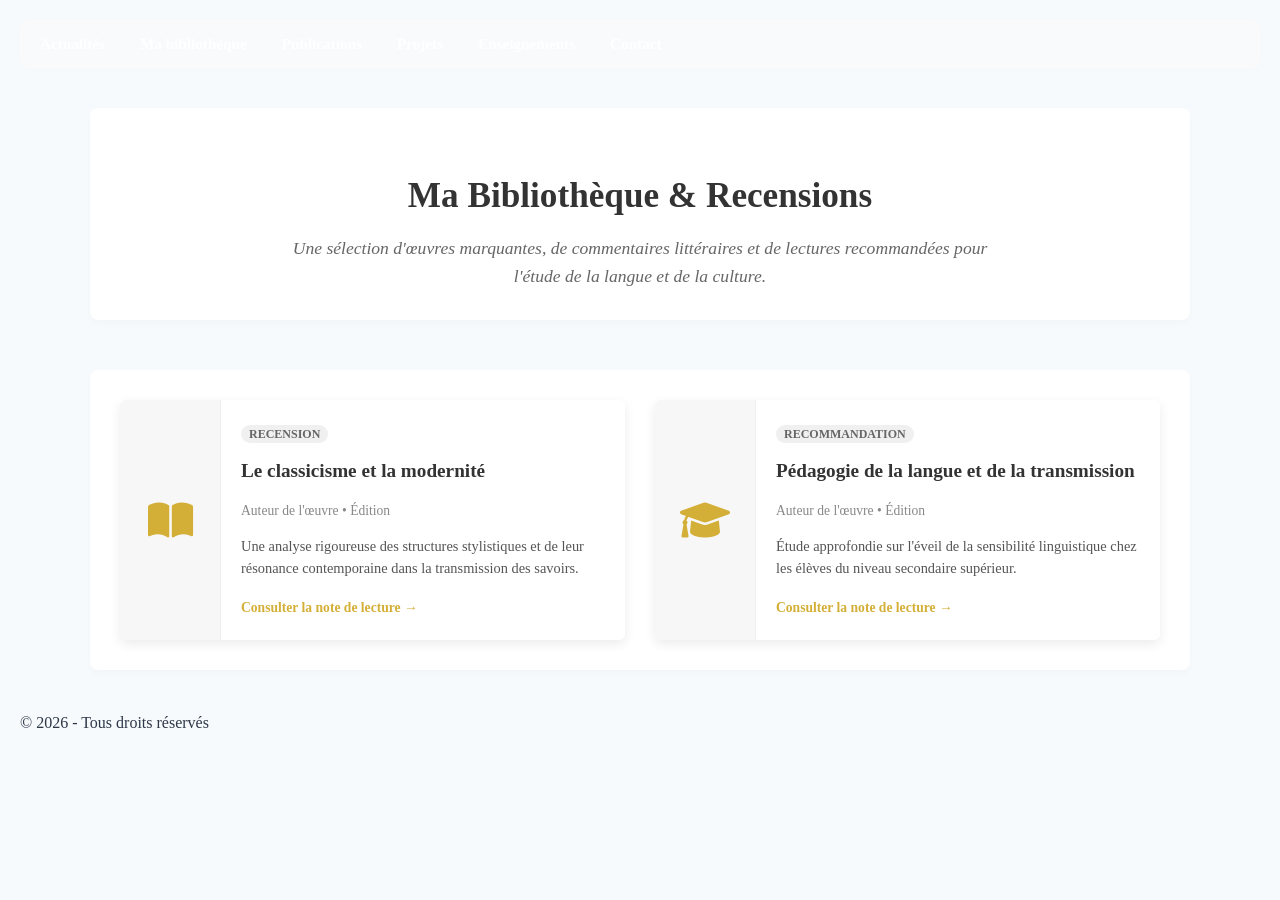
==== bibliotheque.html @ 545d52d3 "Add files via upload" ====
<!DOCTYPE html>
<html lang="fr">
<head>
    <meta charset="UTF-8">
    <meta name="viewport" content="width=device-width, initial-scale=1.0">
    <title>Ma Bibliothèque - Mes Réflexions Académiques</title>
    <link rel="icon" type="image/png" href="Favicon.png">
    <!-- Liaison avec les icônes FontAwesome si vous en utilisez -->
    <link rel="stylesheet" href="https://cdnjs.cloudflare.com/ajax/libs/font-awesome/6.0.0/css/all.min.css">
    <!-- Liaison avec votre unique feuille de style -->
    <link rel="stylesheet" href="style.css">
</head>
<body>

    <!-- BARRE SUPÉRIEURE (NAVBAR UNIFIÉE) -->
    <header class="barre-superieure">
        <nav class="menu-navigation">
            <a href="index.html">Actualités</a>
            <a href="bibliotheque.html" class="active">Ma bibliothèque</a>
            <a href="publications.html">Publications</a>
            <a href="projets.html">Projets</a>
            <a href="enseignements.html">Enseignements</a>
            <a href="contact.html">Contact</a>
        </nav>
    </header>

    <!-- CONTENU PRINCIPAL DE LA BIBLIOTHÈQUE -->
    <main class="contenu-bibliotheque">
        <section class="introduction-page">
            <h1>Ma Bibliothèque & Recensions</h1>
            <p class="sous-titre">Une sélection d'œuvres marquantes, de commentaires littéraires et de lectures recommandées pour l'étude de la langue et de la culture.</p>
        </section>

        <!-- GRILLE DES LIVRES -->
        <section class="grille-livres">
            
            <!-- Exemple de fiche de livre 1 -->
            <article class="carte-livre">
                <div class="livre-visuel">
                    <!-- Optionnel : Une icône de livre par défaut ou une image de couverture -->
                    <i class="fa-solid fa-book-open icone-livre"></i>
                </div>
                <div class="livre-details">
                    <span class="categorie-tag">Recension</span>
                    <h3>Le classicisme et la modernité</h3>
                    <p class="auteur">Auteur de l'œuvre • Édition</p>
                    <p class="resume">Une analyse rigoureuse des structures stylistiques et de leur résonance contemporaine dans la transmission des savoirs.</p>
                    <a href="#" class="bouton-lecture">Consulter la note de lecture →</a>
                </div>
            </article>

            <!-- Exemple de fiche de livre 2 -->
            <article class="carte-livre">
                <div class="livre-visuel">
                    <i class="fa-solid fa-graduation-cap icone-livre"></i>
                </div>
                <div class="livre-details">
                    <span class="categorie-tag">Recommandation</span>
                    <h3>Pédagogie de la langue et de la transmission</h3>
                    <p class="auteur">Auteur de l'œuvre • Édition</p>
                    <p class="resume">Étude approfondie sur l'éveil de la sensibilité linguistique chez les élèves du niveau secondaire supérieur.</p>
                    <a href="#" class="bouton-lecture">Consulter la note de lecture →</a>
                </div>
            </article>

        </section>
    </main>

    <footer>
        <p>&copy; 2026 - Tous droits réservés</p>
    </footer>

</body>
</html>
---- style.css ----
/* ==========================================================================
   1. COMPORTEMENT GLOBAL ET FONDATIONS
   ========================================================================== */
html {
    scroll-behavior: smooth;
}

body {
    font-family: 'Georgia', serif;
    background-color: #f7fafc;
    color: #2d3748;
    line-height: 1.6;
    margin: 0;
    padding: 20px;
}

/* --- SÉCURITÉ RESPONSIVE GLOBALE POUR TOUTES LES IMAGES --- */
img {
    max-width: 100%; /* L'image ne peut JAMAIS dépasser la largeur de son parent */
    height: auto;     /* Conserve les proportions pour ne pas déformer l'image */
}

/* ==========================================================================
   2. EN-TÊTE GLOBAL (HEADER BLEU NUIT)
   ========================================================================== */
header {
    background-color: #1a365d;
    padding: 30px;
    border-radius: 8px;
    margin-bottom: 40px;
    box-shadow: 0 4px 6px rgba(234, 231, 231, 0.05);
}

/* Alignement du logo et du texte au centre du header */
.titre-site {
    display: flex;
    flex-direction: column;   /* Aligne verticalement : Logo puis Titre puis Sous-titre */
    align-items: center;       /* Centre le tout horizontalement */
    justify-content: center;
    margin-top: 20px;
    gap: 15px;                /* Crée un espace harmonieux de 15px entre le logo et le titre */
}

/* Redimensionnement précis du logo sur le site */
.logo-site {
    width: 80px;              /* Taille idéale pour que le logo soit visible sans être imposant */
    height: auto;
    display: block;
    transition: transform 0.3s ease; /* Petit effet fluide au survol */
}

/* Optionnel : Une légère animation quand on passe la souris sur le logo */
.logo-site:hover {
    transform: scale(1.05);   /* Le logo grossit très subtilement de 5% */
}
.barre-superieure {
    display: flex;
    flex-direction: row;
    justify-content: space-between;
    align-items: center;
    width: 100%;
    flex-wrap: nowrap;
    
    background-color: rgba(255, 255, 255, 0.08);
    padding: 12px 20px;
    border-radius: 6px;
    margin-bottom: 30px;
    box-sizing: border-box;
}

.menu-navigation {
    display: flex;
    gap: 35px;
}

.menu-navigation a {
    color: #ffffff;
    text-decoration: none;
    font-weight: bold;
    font-size: 0.95rem;
    white-space: nowrap;
    transition: color 0.2s ease;
}

.menu-navigation a:hover {
    color: #c5a85c;
}

.zone-recherche form {
    display: flex;
}

.zone-recherche input {
    width: 150px;
    padding: 6px 12px;
    border: 1px solid #cbd5e0;
    border-right: none;
    border-radius: 4px 0 0 4px;
    outline: none;
    box-shadow: none;
}

.zone-recherche button {
    padding: 6px 12px;
    background-color: #2b6cb0;
    color: white;
    border: 1px solid #2b6cb0;
    border-radius: 0 4px 4px 0;
    cursor: pointer;
    font-weight: bold;
}

.zone-recherche button:hover {
    background-color: #1a365d;
}

.titre-site {
    text-align: center;
    margin-top: 20px;
}

.titre-site h1 {
    color: #ffffff;
    font-size: 2.3rem;
    margin-bottom: 10px;
}

.titre-site p {
    color: #c5a85c;
    font-style: italic;
    margin: 0;
}

/* --- COULEUR DES LOGOS DE L'EN-TÊTE (HAUT) --- */
.barre-superieure .fa-brands, 
.barre-superieure .fa-solid {
    color: #f5f1f1;
    transition: color 0.2s ease;
}

/* Couleur de ces mêmes logos lorsque vous passez la souris dessus */
.barre-superieure a:hover .fa-brands,
.barre-superieure a:hover .fa-solid {
    color: #c5a85c;
}

/* ==========================================================================
   3. DISPOSITION EN DOUBLE COLONNE (ZONES PRINCIPALES)
   ========================================================================== */
main {
    max-width: 1200px;
    margin: 0 auto;
    padding: 0 10px;
}

.contenu-principal {
    display: flex;
    flex-direction: row;            /* Aligne les enfants sur une ligne horizontale */
    justify-content: space-between; /* Distribue l'espace résiduel entre les blocs */
    gap: 40px;                      /* Interstice de 40 pixels entre les colonnes */
    align-items: flex-start;        /* Aligne les sommets des deux blocs par le haut */
    width: 100%;
}

.colonne-gauche {
    flex: 65; 
    width: 65%;                     /* Ajout du symbole % indispensable */
}

.colonne-droite {
    flex: 35;
    width: 35%;                     /* Ajout du symbole % indispensable */
    box-sizing: border-box; 
}

section {
    background: #ffffff;
    padding: 30px;
    margin-bottom: 30px;
    border-radius: 8px;
    box-shadow: 0 4px 6px rgba(0, 0, 0, 0.02);
}

h2 {
    color: #1a365d;
    border-bottom: 2px solid #c5a85c;
    padding-bottom: 10px;
    margin-top: 0;
}

/* ==========================================================================
   4. STRUCTURE DE LA CADRE (BOX) DE BIOGRAPHIE
   ========================================================================== */
.biographie-box {
    background-color: #b9bcc9;
    padding: 25px;
    border-radius: 8px;
    border-top: 4px solid #c5a85c;
    box-shadow: 0 4px 15px rgba(0, 0, 0, 0.04);
}

.biographie-box h3 {
    color: #1a365d;
    font-size: 1.4rem;
    margin-top: 0;
    margin-bottom: 15px;
}

.bio-image-container {
    text-align: left;
    margin-bottom: 15px;
}

.bio-img {
    max-width: 100%;
    height: auto;
    border-radius: 4px;
}

.biographie-box p {
    font-size: 0.9rem;
    line-height: 1.5;
    color: #4a5568;
    text-align: left;
}

/* ==========================================================================
   5. STRUCTURE DE LA SECTION ACTIVITES
   ========================================================================== */
.second-contenu {
    display: flex;
    flex-direction: column;
    gap: 20px;
    margin-top: 30px;
}
   
#activites {
    background-color: #e2e8f0;
    padding: 20px;
    border-radius: 8px;
    margin-top: 30px;
}

.wus-activities {
    list-style-type: none;
    margin: 0;
    padding: 0;
}

.img-wus {
    max-width: 60%;
    height: auto;
    display: block;
    margin: 20px auto 0 20px;
}

/* ==========================================================================
   6. CONTACT ET LOGOS
   ========================================================================== */
.reseaux-sociaux {
    display: flex;
    flex-direction: row;
    gap: 30px;
    margin-top: 25px;
    padding: 0;
    list-style: none;
}

.reseaux-sociaux a {
    font-size: 2.2rem;
    color: #c5a85c;
    text-decoration: none;
    border: none;
    transition: color 0.2s ease;
}

.reseaux-sociaux a:hover {
    color: #efc005;
}

/* ==========================================================================
   7. ADAPTATION SMARTPHONE (SÉCURISÉE)
   ========================================================================== */
@media (max-width: 768px) {
    .contenu-principal {
        flex-direction: column;
    }
    .colonne-gauche, .colonne-droite {
        width: 100%;
    }
}

/* ==========================================================================
   ENTRETIEN ET ANIMATIONS (ACTUALITÉS DYNAMIQUES)
   ========================================================================== */

/* Style de la boîte de notification */
.notification-box {
    position: fixed;
    bottom: -200px; /* Caché sous l'écran au départ */
    right: 20px;
    background-color: #ffffff;
    border-left: 4px solid #d4af37; /* Votre ligne dorée académique */
    box-shadow: 0 4px 15px rgba(0,0,0,0.15);
    padding: 15px 20px;
    border-radius: 4px;
    width: 300px;
    z-index: 1000;
    display: flex;
    justify-content: space-between;
    align-items: flex-start;
    
    /* L'animation de transition fluide */
    transition: bottom 0.5s cubic-bezier(0.175, 0.885, 0.32, 1.275);
}

/* Classe qui sera ajoutée par JavaScript pour faire monter la boîte */
.notification-box.afficher {
    bottom: 20px;
}

/* Détails esthétiques */
.notif-badge {
    background-color: #d4af37;
    color: white;
    font-size: 0.75rem;
    padding: 2px 6px;
    border-radius: 3px;
    text-transform: uppercase;
}
.notification-box h4 { margin: 5px 0; color: #333; }
.notification-box p { font-size: 0.85rem; color: #666; margin-bottom: 10px; }
.notif-lien { font-size: 0.85rem; color: #d4af37; text-decoration: none; font-weight: bold; }
.notif-close { background: none; border: none; font-size: 1.2rem; cursor: pointer; color: #aaa; }
.notif-close:hover { color: #333; }
/* ==========================================================================
   PAGE BIBLIOTHÈQUE
   ========================================================================== */

.contenu-bibliotheque {
    max-width: 1100px;
    margin: 40px auto;
    padding: 0 20px;
}

.introduction-page {
    text-align: center;
    margin-bottom: 50px;
}

.introduction-page h1 {
    color: #333;
    font-size: 2.2rem;
    margin-bottom: 10px;
}

.introduction-page .sous-titre {
    color: #666;
    font-style: italic;
    font-size: 1.1rem;
    max-width: 700px;
    margin: 0 auto;
}

/* Grille pour disposer les cartes de livres de manière moderne */
.grille-livres {
    display: grid;
    grid-template-columns: repeat(auto-fit, minmax(320px, 1fr));
    gap: 30px;
}

/* Style de chaque carte de livre */
.carte-livre {
    background-color: #fff;
    border-radius: 6px;
    box-shadow: 0 4px 12px rgba(0,0,0,0.08);
    display: flex;
    overflow: hidden;
    transition: transform 0.3s ease, box-shadow 0.3s ease;
}

.carte-livre:hover {
    transform: translateY(-5px);
    box-shadow: 0 8px 20px rgba(0,0,0,0.12);
}

.livre-visuel {
    background-color: #f7f7f7;
    width: 100px;
    display: flex;
    align-items: center;
    justify-content: center;
    border-right: 1px solid #eee;
}

.icone-livre {
    font-size: 2.5rem;
    color: #d4af37; /* Votre couleur dorée académique */
}

.livre-details {
    padding: 20px;
    flex: 1;
}

.categorie-tag {
    background-color: #f0f0f0;
    color: #666;
    font-size: 0.75rem;
    padding: 2px 8px;
    border-radius: 12px;
    text-transform: uppercase;
    font-weight: bold;
}

.livre-details h3 {
    margin: 10px 0 5px 0;
    color: #333;
    font-size: 1.2rem;
}

.livre-details .auteur {
    color: #888;
    font-size: 0.85rem;
    margin-bottom: 12px;
}

.livre-details .resume {
    color: #555;
    font-size: 0.9rem;
    line-height: 1.5;
    margin-bottom: 15px;
}

.bouton-lecture {
    color: #d4af37;
    text-decoration: none;
    font-weight: bold;
    font-size: 0.85rem;
    transition: color 0.2s ease;
}

.bouton-lecture:hover {
    color: #bfa030;
}
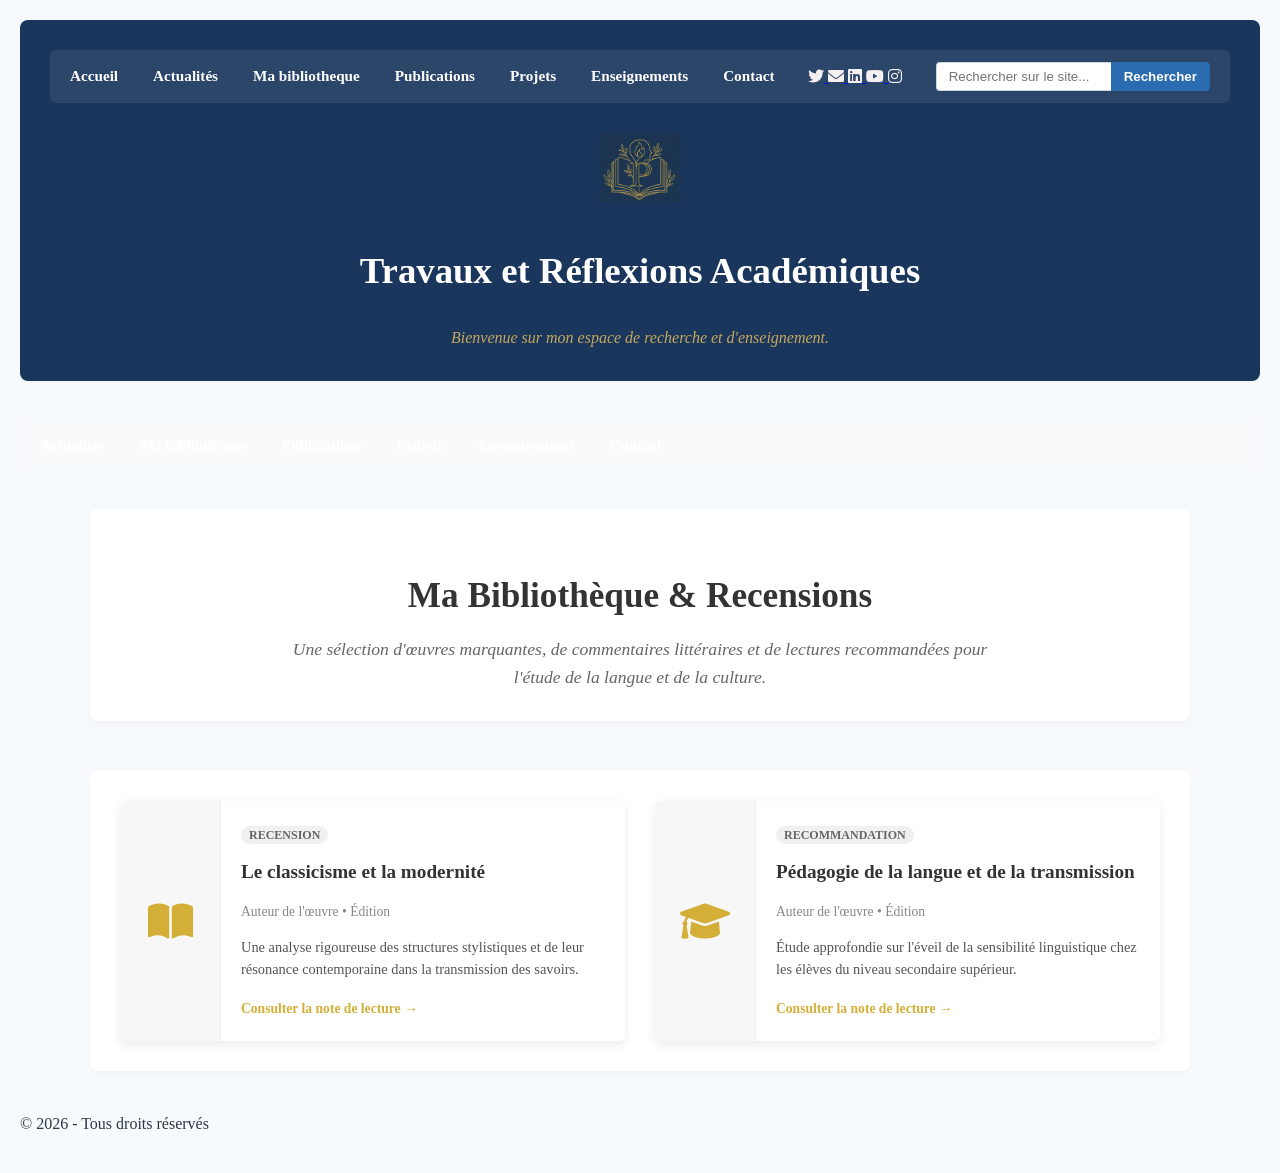
==== commit 2aa97225: "Add files via upload" ====
--- a/bibliotheque.html
+++ b/bibliotheque.html
@@ -10,6 +10,48 @@
     <!-- Liaison avec votre unique feuille de style -->
     <link rel="stylesheet" href="style.css">
 </head>
+<header>
+ <div class="barre-superieure">
+        <!-- Liens de navigation (à gauche) -->
+        <nav class="menu-navigation">
+            <a href="titre-site">Accueil</a>
+            <a href="#presentation">Actualités</a>
+            <a href="bibliotheque.html">Ma bibliotheque</a>
+            <a href="#telechargements">Publications</a>
+            <a href="#projets">Projets</a>
+            <a href="#ressources">Enseignements</a>
+            <a href="#contact">Contact</a>
+        </nav>
+        <!-- Icônes de contact (au centre) -->
+         <div class="zone-contact">
+                <a href="https://twitter.com/example" target="_blank"</a>
+                    <i class="fa-brands fa-twitter"></i>
+                <a href="mailto:votre.email@ecole.com" aria-label="Email"</a>
+                    <i class="fa-solid fa-envelope"></i>
+                <a href="https://linkedin.com/in/example" target="_blank"</a>
+                    <i class="fa-brands fa-linkedin"></i>
+                <a href="https://youtube.com/example" target="_blank"</a>
+                    <i class="fa-brands fa-youtube"></i>
+                <a href="https://instagram.com/example" target="_blank"</a>
+                    <i class="fa-brands fa-instagram"></i>
+                </a>
+        </div>
+        <!-- Barre de recherche (à droite) -->
+        <div class="zone-recherche">
+            <form action="#" method="get">
+                <input type="text" placeholder="Rechercher sur le site...">
+                <button type="submit">Rechercher</button>
+            </form>
+        </div>
+    </div>
+    <!-- Titre principal du site -->
+    <div class="titre-site">
+        <!-- Intégration de l'image du logo -->
+    <img src="Mon logo 1.jpg" alt="Logo Académique" class="logo-site">
+        <h1>Travaux et Réflexions Académiques</h1>
+        <p>Bienvenue sur mon espace de recherche et d'enseignement.</p>
+    </div>
+</header>
 <body>
 
     <!-- BARRE SUPÉRIEURE (NAVBAR UNIFIÉE) -->
@@ -45,7 +87,7 @@
                     <h3>Le classicisme et la modernité</h3>
                     <p class="auteur">Auteur de l'œuvre • Édition</p>
                     <p class="resume">Une analyse rigoureuse des structures stylistiques et de leur résonance contemporaine dans la transmission des savoirs.</p>
-                    <a href="#" class="bouton-lecture">Consulter la note de lecture →</a>
+                    <a href="note-classicisme.html" class="bouton-lecture">Consulter la note de lecture →</a>
                 </div>
             </article>
 
--- a/style.css
+++ b/style.css
@@ -443,3 +443,66 @@
 .bouton-lecture:hover {
     color: #bfa030;
 }
+/* ==========================================================================
+   PAGE DE LECTURE (ARTICLE DE RECENSION)
+   ========================================================================== */
+
+.lecture-recension {
+    max-width: 800px; /* Plus étroit pour un confort de lecture optimal */
+    margin: 60px auto;
+    padding: 0 20px;
+}
+
+.entete-lecture {
+    text-align: center;
+    margin-bottom: 40px;
+    border-bottom: 1px solid #eee;
+    padding-bottom: 20px;
+}
+
+.entete-lecture h1 {
+    font-size: 2.5rem;
+    color: #333;
+    margin: 15px 0 10px 0;
+}
+
+.metadonnees {
+    color: #888;
+    font-size: 0.9rem;
+    font-style: italic;
+}
+
+.contenu-texte {
+    font-size: 1.1rem;
+    line-height: 1.75; /* Espace entre les lignes pour reposer les yeux */
+    color: #333;
+}
+
+.contenu-texte h2 {
+    color: #d4af37; /* Votre couleur dorée académique */
+    margin-top: 40px;
+    margin-bottom: 15px;
+    font-size: 1.6rem;
+}
+
+.contenu-texte p {
+    margin-bottom: 25px;
+    text-align: justify; /* Alignement propre du texte */
+}
+
+.actions-navigation {
+    margin-top: 50px;
+    border-top: 1px solid #eee;
+    padding-top: 20px;
+}
+
+.bouton-retour {
+    color: #666;
+    text-decoration: none;
+    font-weight: bold;
+    transition: color 0.2s;
+}
+
+.bouton-retour:hover {
+    color: #d4af37;
+}
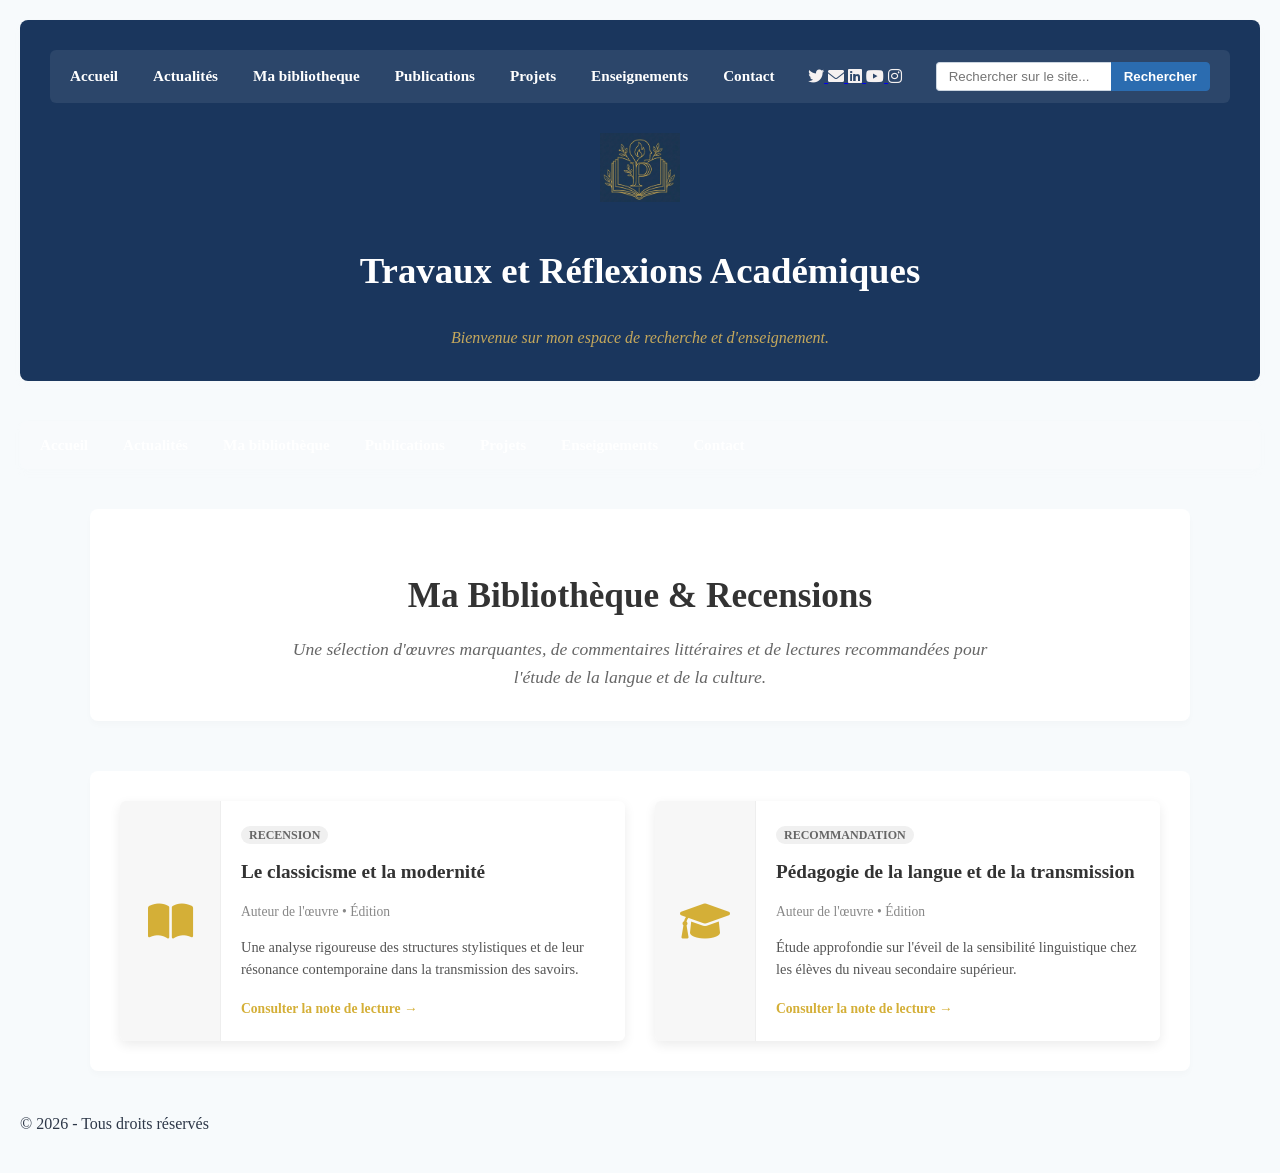
==== commit f3d404c2: "Add files via upload" ====
--- a/bibliotheque.html
+++ b/bibliotheque.html
@@ -57,6 +57,7 @@
     <!-- BARRE SUPÉRIEURE (NAVBAR UNIFIÉE) -->
     <header class="barre-superieure">
         <nav class="menu-navigation">
+            <a href="index.html">Accueil</a>
             <a href="index.html">Actualités</a>
             <a href="bibliotheque.html" class="active">Ma bibliothèque</a>
             <a href="publications.html">Publications</a>
--- a/style.css
+++ b/style.css
@@ -458,16 +458,18 @@
     margin-bottom: 40px;
     border-bottom: 1px solid #eee;
     padding-bottom: 20px;
+    background:#eeeded;
+    background-color: #ece7e7;
 }
 
 .entete-lecture h1 {
     font-size: 2.5rem;
-    color: #333;
+    color: #1a2a4a;
     margin: 15px 0 10px 0;
 }
 
 .metadonnees {
-    color: #888;
+    color: #5a0505;
     font-size: 0.9rem;
     font-style: italic;
 }
@@ -475,7 +477,7 @@
 .contenu-texte {
     font-size: 1.1rem;
     line-height: 1.75; /* Espace entre les lignes pour reposer les yeux */
-    color: #333;
+    color: #070101;
 }
 
 .contenu-texte h2 {
